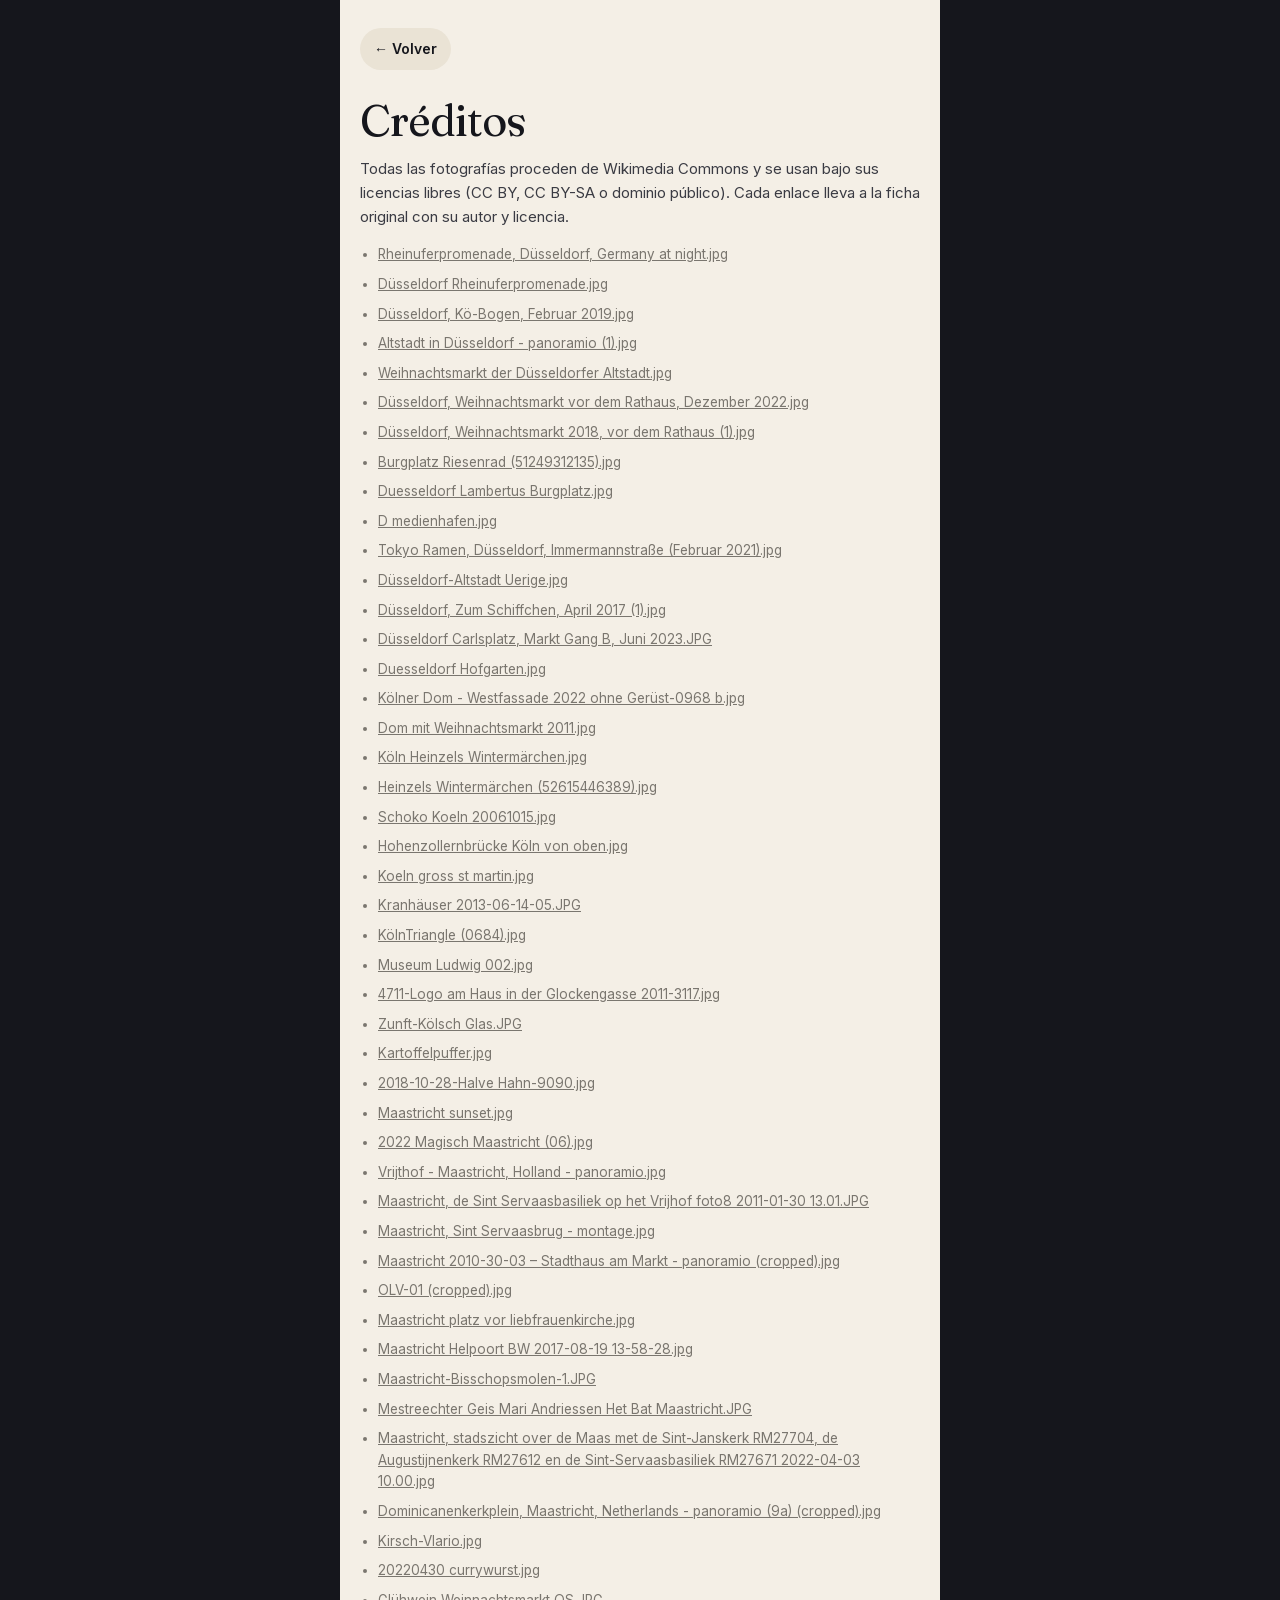
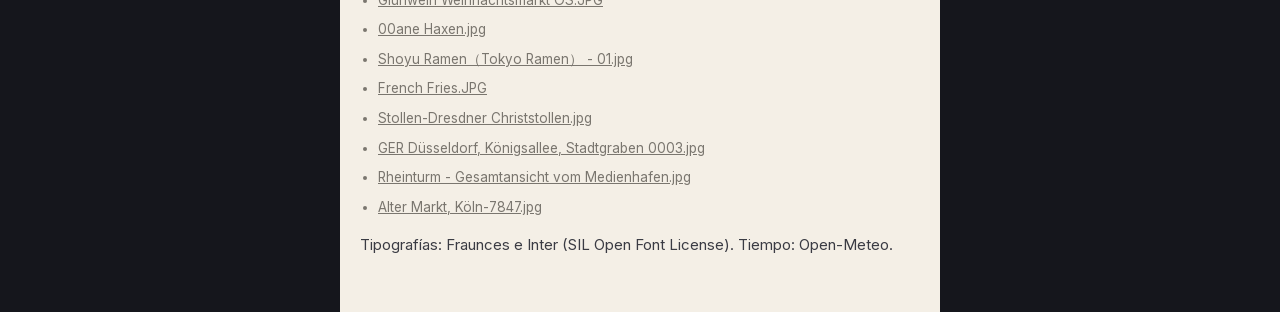
==== credits.html @ b0fc181f "Cuaderno de viaje interactivo: Düsseldorf, Köln y Maastricht (8–11 dic 2026) Web estática instalable" ====
<!doctype html>
<html lang="es"><head><meta charset="utf-8">
<meta name="viewport" content="width=device-width, initial-scale=1, maximum-scale=1, user-scalable=no, viewport-fit=cover">
<meta name="apple-mobile-web-app-capable" content="yes"><meta name="apple-mobile-web-app-status-bar-style" content="black-translucent">
<meta name="theme-color" content="#15161C">
<title>Créditos · Rin &amp; Mosa</title>
<style>
@font-face { font-family:"Fraunces"; src:url("fonts/fraunces.woff2") format("woff2"); font-weight:300 700; }
@font-face { font-family:"Inter"; src:url("fonts/inter.woff2") format("woff2"); font-weight:400 700; }
:root { --paper:#F4EFE6; --ink:#15161C; --muted:#7A766F; }
html { background:#15161C; -webkit-text-size-adjust:100%; }
body { margin:0 auto; max-width:600px; min-height:100vh; background:var(--paper); color:var(--ink); font:15px/1.6 Inter, -apple-system, sans-serif;
  padding:calc(env(safe-area-inset-top) + 28px) 20px calc(env(safe-area-inset-bottom) + 40px); box-sizing:border-box; }
a { color:inherit; }
.back { display:inline-block; font-weight:600; font-size:14px; text-decoration:none; padding:10px 14px; border-radius:99px; background:#EAE3D5; }
h1 { font:400 44px/1 Fraunces, Georgia, serif; letter-spacing:-.02em; margin:28px 0 12px; }
p { color:#3A3B43; }
ul { padding-left:18px; } li { margin:0 0 8px; word-break:break-word; font-size:13.5px; color:var(--muted); }
</style></head><body>
<a class="back" href="./">← Volver</a>
<h1>Créditos</h1>
<p>Todas las fotografías proceden de Wikimedia Commons y se usan bajo sus licencias libres (CC BY, CC BY-SA o dominio público). Cada enlace lleva a la ficha original con su autor y licencia.</p>
<ul>
<li><a href="https://commons.wikimedia.org/wiki/File:Rheinuferpromenade%2C_D%C3%BCsseldorf%2C_Germany_at_night.jpg" target="_blank" rel="noopener">Rheinuferpromenade, Düsseldorf, Germany at night.jpg</a></li>
<li><a href="https://commons.wikimedia.org/wiki/File:D%C3%BCsseldorf_Rheinuferpromenade.jpg" target="_blank" rel="noopener">Düsseldorf Rheinuferpromenade.jpg</a></li>
<li><a href="https://commons.wikimedia.org/wiki/File:D%C3%BCsseldorf%2C_K%C3%B6-Bogen%2C_Februar_2019.jpg" target="_blank" rel="noopener">Düsseldorf, Kö-Bogen, Februar 2019.jpg</a></li>
<li><a href="https://commons.wikimedia.org/wiki/File:Altstadt_in_D%C3%BCsseldorf_-_panoramio_%281%29.jpg" target="_blank" rel="noopener">Altstadt in Düsseldorf - panoramio (1).jpg</a></li>
<li><a href="https://commons.wikimedia.org/wiki/File:Weihnachtsmarkt_der_D%C3%BCsseldorfer_Altstadt.jpg" target="_blank" rel="noopener">Weihnachtsmarkt der Düsseldorfer Altstadt.jpg</a></li>
<li><a href="https://commons.wikimedia.org/wiki/File:D%C3%BCsseldorf%2C_Weihnachtsmarkt_vor_dem_Rathaus%2C_Dezember_2022.jpg" target="_blank" rel="noopener">Düsseldorf, Weihnachtsmarkt vor dem Rathaus, Dezember 2022.jpg</a></li>
<li><a href="https://commons.wikimedia.org/wiki/File:D%C3%BCsseldorf%2C_Weihnachtsmarkt_2018%2C_vor_dem_Rathaus_%281%29.jpg" target="_blank" rel="noopener">Düsseldorf, Weihnachtsmarkt 2018, vor dem Rathaus (1).jpg</a></li>
<li><a href="https://commons.wikimedia.org/wiki/File:Burgplatz_Riesenrad_%2851249312135%29.jpg" target="_blank" rel="noopener">Burgplatz Riesenrad (51249312135).jpg</a></li>
<li><a href="https://commons.wikimedia.org/wiki/File:Duesseldorf_Lambertus_Burgplatz.jpg" target="_blank" rel="noopener">Duesseldorf Lambertus Burgplatz.jpg</a></li>
<li><a href="https://commons.wikimedia.org/wiki/File:D_medienhafen.jpg" target="_blank" rel="noopener">D medienhafen.jpg</a></li>
<li><a href="https://commons.wikimedia.org/wiki/File:Tokyo_Ramen%2C_D%C3%BCsseldorf%2C_Immermannstra%C3%9Fe_%28Februar_2021%29.jpg" target="_blank" rel="noopener">Tokyo Ramen, Düsseldorf, Immermannstraße (Februar 2021).jpg</a></li>
<li><a href="https://commons.wikimedia.org/wiki/File:D%C3%BCsseldorf-Altstadt_Uerige.jpg" target="_blank" rel="noopener">Düsseldorf-Altstadt Uerige.jpg</a></li>
<li><a href="https://commons.wikimedia.org/wiki/File:D%C3%BCsseldorf%2C_Zum_Schiffchen%2C_April_2017_%281%29.jpg" target="_blank" rel="noopener">Düsseldorf, Zum Schiffchen, April 2017 (1).jpg</a></li>
<li><a href="https://commons.wikimedia.org/wiki/File:D%C3%BCsseldorf_Carlsplatz%2C_Markt_Gang_B%2C_Juni_2023.JPG" target="_blank" rel="noopener">Düsseldorf Carlsplatz, Markt Gang B, Juni 2023.JPG</a></li>
<li><a href="https://commons.wikimedia.org/wiki/File:Duesseldorf_Hofgarten.jpg" target="_blank" rel="noopener">Duesseldorf Hofgarten.jpg</a></li>
<li><a href="https://commons.wikimedia.org/wiki/File:K%C3%B6lner_Dom_-_Westfassade_2022_ohne_Ger%C3%BCst-0968_b.jpg" target="_blank" rel="noopener">Kölner Dom - Westfassade 2022 ohne Gerüst-0968 b.jpg</a></li>
<li><a href="https://commons.wikimedia.org/wiki/File:Dom_mit_Weihnachtsmarkt_2011.jpg" target="_blank" rel="noopener">Dom mit Weihnachtsmarkt 2011.jpg</a></li>
<li><a href="https://commons.wikimedia.org/wiki/File:K%C3%B6ln_Heinzels_Winterm%C3%A4rchen.jpg" target="_blank" rel="noopener">Köln Heinzels Wintermärchen.jpg</a></li>
<li><a href="https://commons.wikimedia.org/wiki/File:Heinzels_Winterm%C3%A4rchen_%2852615446389%29.jpg" target="_blank" rel="noopener">Heinzels Wintermärchen (52615446389).jpg</a></li>
<li><a href="https://commons.wikimedia.org/wiki/File:Schoko_Koeln_20061015.jpg" target="_blank" rel="noopener">Schoko Koeln 20061015.jpg</a></li>
<li><a href="https://commons.wikimedia.org/wiki/File:Hohenzollernbr%C3%BCcke_K%C3%B6ln_von_oben.jpg" target="_blank" rel="noopener">Hohenzollernbrücke Köln von oben.jpg</a></li>
<li><a href="https://commons.wikimedia.org/wiki/File:Koeln_gross_st_martin.jpg" target="_blank" rel="noopener">Koeln gross st martin.jpg</a></li>
<li><a href="https://commons.wikimedia.org/wiki/File:Kranh%C3%A4user_2013-06-14-05.JPG" target="_blank" rel="noopener">Kranhäuser 2013-06-14-05.JPG</a></li>
<li><a href="https://commons.wikimedia.org/wiki/File:K%C3%B6lnTriangle_%280684%29.jpg" target="_blank" rel="noopener">KölnTriangle (0684).jpg</a></li>
<li><a href="https://commons.wikimedia.org/wiki/File:Museum_Ludwig_002.jpg" target="_blank" rel="noopener">Museum Ludwig 002.jpg</a></li>
<li><a href="https://commons.wikimedia.org/wiki/File:4711-Logo_am_Haus_in_der_Glockengasse_2011-3117.jpg" target="_blank" rel="noopener">4711-Logo am Haus in der Glockengasse 2011-3117.jpg</a></li>
<li><a href="https://commons.wikimedia.org/wiki/File:Zunft-K%C3%B6lsch_Glas.JPG" target="_blank" rel="noopener">Zunft-Kölsch Glas.JPG</a></li>
<li><a href="https://commons.wikimedia.org/wiki/File:Kartoffelpuffer.jpg" target="_blank" rel="noopener">Kartoffelpuffer.jpg</a></li>
<li><a href="https://commons.wikimedia.org/wiki/File:2018-10-28-Halve_Hahn-9090.jpg" target="_blank" rel="noopener">2018-10-28-Halve Hahn-9090.jpg</a></li>
<li><a href="https://commons.wikimedia.org/wiki/File:Maastricht_sunset.jpg" target="_blank" rel="noopener">Maastricht sunset.jpg</a></li>
<li><a href="https://commons.wikimedia.org/wiki/File:2022_Magisch_Maastricht_%2806%29.jpg" target="_blank" rel="noopener">2022 Magisch Maastricht (06).jpg</a></li>
<li><a href="https://commons.wikimedia.org/wiki/File:Vrijthof_-_Maastricht%2C_Holland_-_panoramio.jpg" target="_blank" rel="noopener">Vrijthof - Maastricht, Holland - panoramio.jpg</a></li>
<li><a href="https://commons.wikimedia.org/wiki/File:Maastricht%2C_de_Sint_Servaasbasiliek_op_het_Vrijhof_foto8_2011-01-30_13.01.JPG" target="_blank" rel="noopener">Maastricht, de Sint Servaasbasiliek op het Vrijhof foto8 2011-01-30 13.01.JPG</a></li>
<li><a href="https://commons.wikimedia.org/wiki/File:Maastricht%2C_Sint_Servaasbrug_-_montage.jpg" target="_blank" rel="noopener">Maastricht, Sint Servaasbrug - montage.jpg</a></li>
<li><a href="https://commons.wikimedia.org/wiki/File:Maastricht_2010-30-03_%E2%80%93_Stadthaus_am_Markt_-_panoramio_%28cropped%29.jpg" target="_blank" rel="noopener">Maastricht 2010-30-03 – Stadthaus am Markt - panoramio (cropped).jpg</a></li>
<li><a href="https://commons.wikimedia.org/wiki/File:OLV-01_%28cropped%29.jpg" target="_blank" rel="noopener">OLV-01 (cropped).jpg</a></li>
<li><a href="https://commons.wikimedia.org/wiki/File:Maastricht_platz_vor_liebfrauenkirche.jpg" target="_blank" rel="noopener">Maastricht platz vor liebfrauenkirche.jpg</a></li>
<li><a href="https://commons.wikimedia.org/wiki/File:Maastricht_Helpoort_BW_2017-08-19_13-58-28.jpg" target="_blank" rel="noopener">Maastricht Helpoort BW 2017-08-19 13-58-28.jpg</a></li>
<li><a href="https://commons.wikimedia.org/wiki/File:Maastricht-Bisschopsmolen-1.JPG" target="_blank" rel="noopener">Maastricht-Bisschopsmolen-1.JPG</a></li>
<li><a href="https://commons.wikimedia.org/wiki/File:Mestreechter_Geis_Mari_Andriessen_Het_Bat_Maastricht.JPG" target="_blank" rel="noopener">Mestreechter Geis Mari Andriessen Het Bat Maastricht.JPG</a></li>
<li><a href="https://commons.wikimedia.org/wiki/File:Maastricht%2C_stadszicht_over_de_Maas_met_de_Sint-Janskerk_RM27704%2C_de_Augustijnenkerk_RM27612_en_de_Sint-Servaasbasiliek_RM27671_2022-04-03_10.00.jpg" target="_blank" rel="noopener">Maastricht, stadszicht over de Maas met de Sint-Janskerk RM27704, de Augustijnenkerk RM27612 en de Sint-Servaasbasiliek RM27671 2022-04-03 10.00.jpg</a></li>
<li><a href="https://commons.wikimedia.org/wiki/File:Dominicanenkerkplein%2C_Maastricht%2C_Netherlands_-_panoramio_%289a%29_%28cropped%29.jpg" target="_blank" rel="noopener">Dominicanenkerkplein, Maastricht, Netherlands - panoramio (9a) (cropped).jpg</a></li>
<li><a href="https://commons.wikimedia.org/wiki/File:Kirsch-Vlario.jpg" target="_blank" rel="noopener">Kirsch-Vlario.jpg</a></li>
<li><a href="https://commons.wikimedia.org/wiki/File:20220430_currywurst.jpg" target="_blank" rel="noopener">20220430 currywurst.jpg</a></li>
<li><a href="https://commons.wikimedia.org/wiki/File:Gl%C3%BChwein_Weinnachtsmarkt_OS.JPG" target="_blank" rel="noopener">Glühwein Weinnachtsmarkt OS.JPG</a></li>
<li><a href="https://commons.wikimedia.org/wiki/File:00ane_Haxen.jpg" target="_blank" rel="noopener">00ane Haxen.jpg</a></li>
<li><a href="https://commons.wikimedia.org/wiki/File:Shoyu_Ramen%EF%BC%88Tokyo_Ramen%EF%BC%89_-_01.jpg" target="_blank" rel="noopener">Shoyu Ramen（Tokyo Ramen） - 01.jpg</a></li>
<li><a href="https://commons.wikimedia.org/wiki/File:French_Fries.JPG" target="_blank" rel="noopener">French Fries.JPG</a></li>
<li><a href="https://commons.wikimedia.org/wiki/File:Stollen-Dresdner_Christstollen.jpg" target="_blank" rel="noopener">Stollen-Dresdner Christstollen.jpg</a></li>
<li><a href="https://commons.wikimedia.org/wiki/File:GER_D%C3%BCsseldorf%2C_K%C3%B6nigsallee%2C_Stadtgraben_0003.jpg" target="_blank" rel="noopener">GER Düsseldorf, Königsallee, Stadtgraben 0003.jpg</a></li>
<li><a href="https://commons.wikimedia.org/wiki/File:Rheinturm_-_Gesamtansicht_vom_Medienhafen.jpg" target="_blank" rel="noopener">Rheinturm - Gesamtansicht vom Medienhafen.jpg</a></li>
<li><a href="https://commons.wikimedia.org/wiki/File:Alter_Markt%2C_K%C3%B6ln-7847.jpg" target="_blank" rel="noopener">Alter Markt, Köln-7847.jpg</a></li>
</ul>
<p>Tipografías: Fraunces e Inter (SIL Open Font License). Tiempo: Open-Meteo.</p>
</body></html>
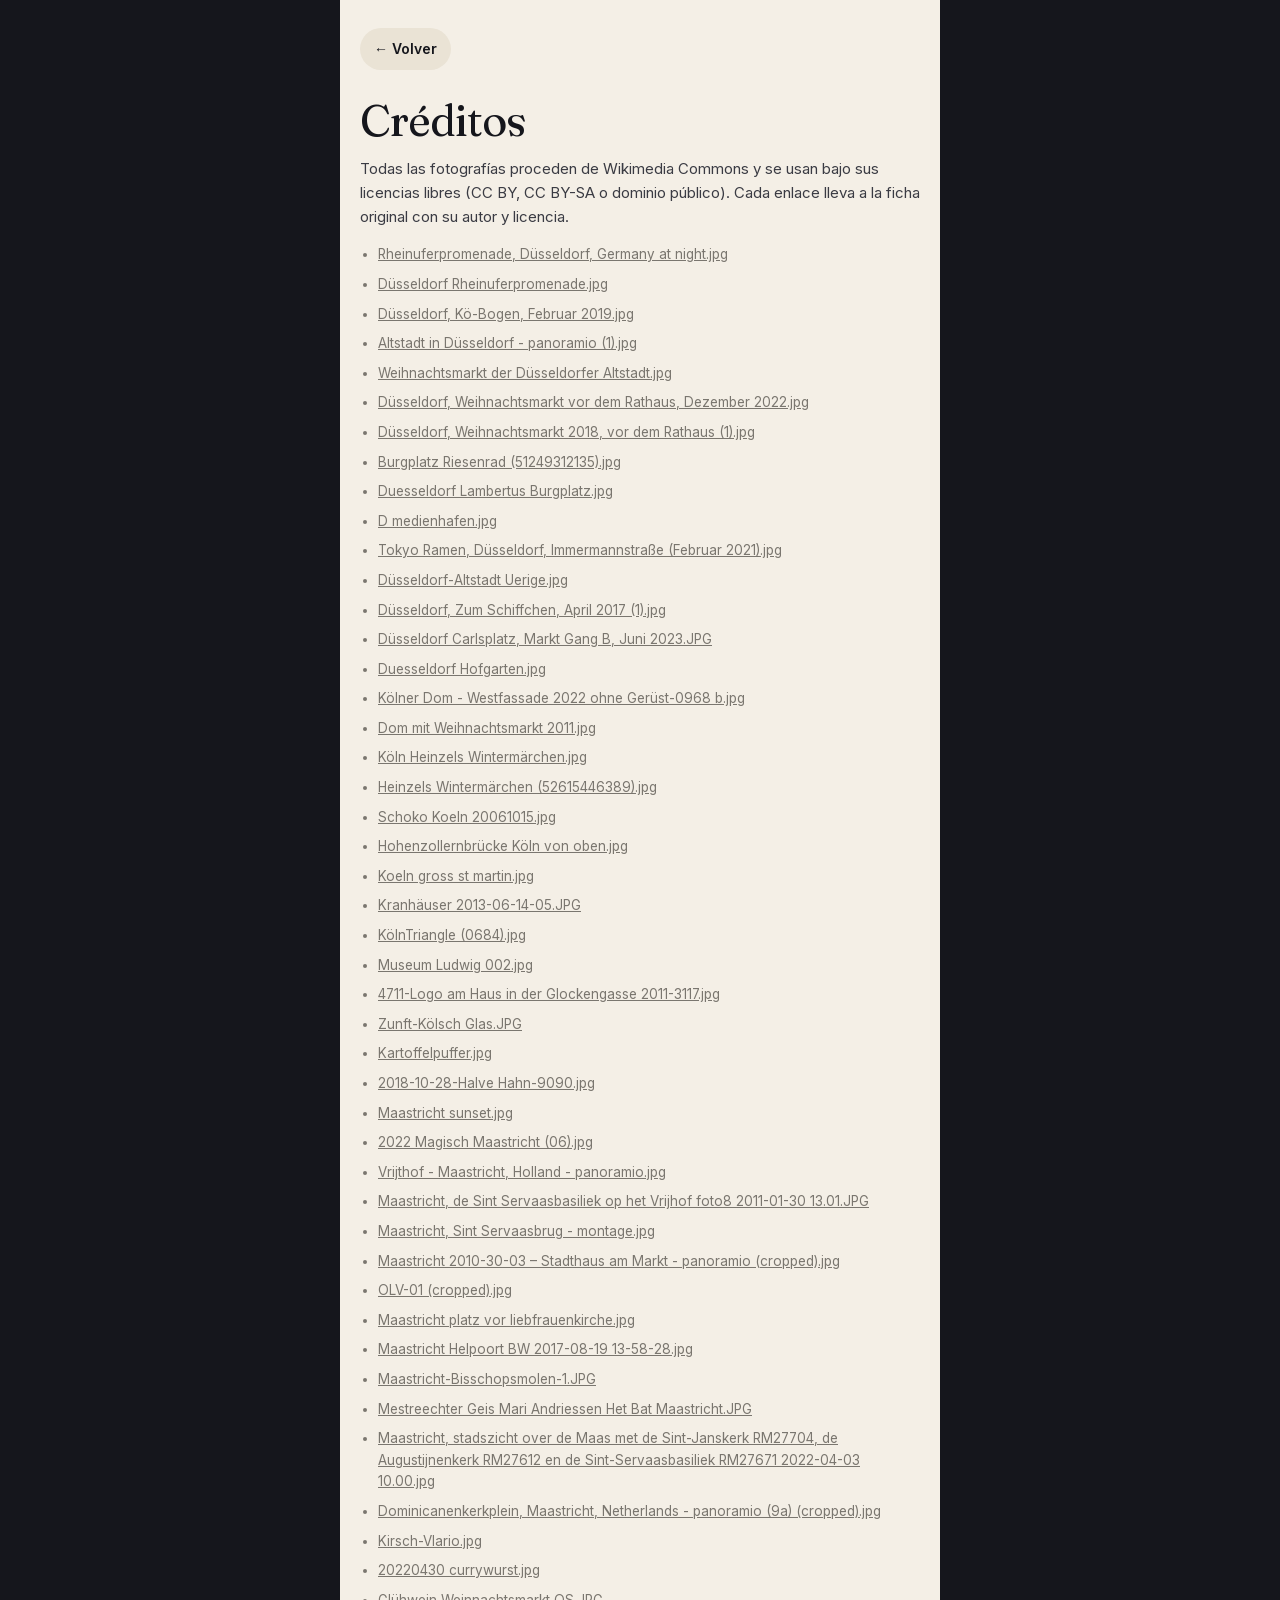
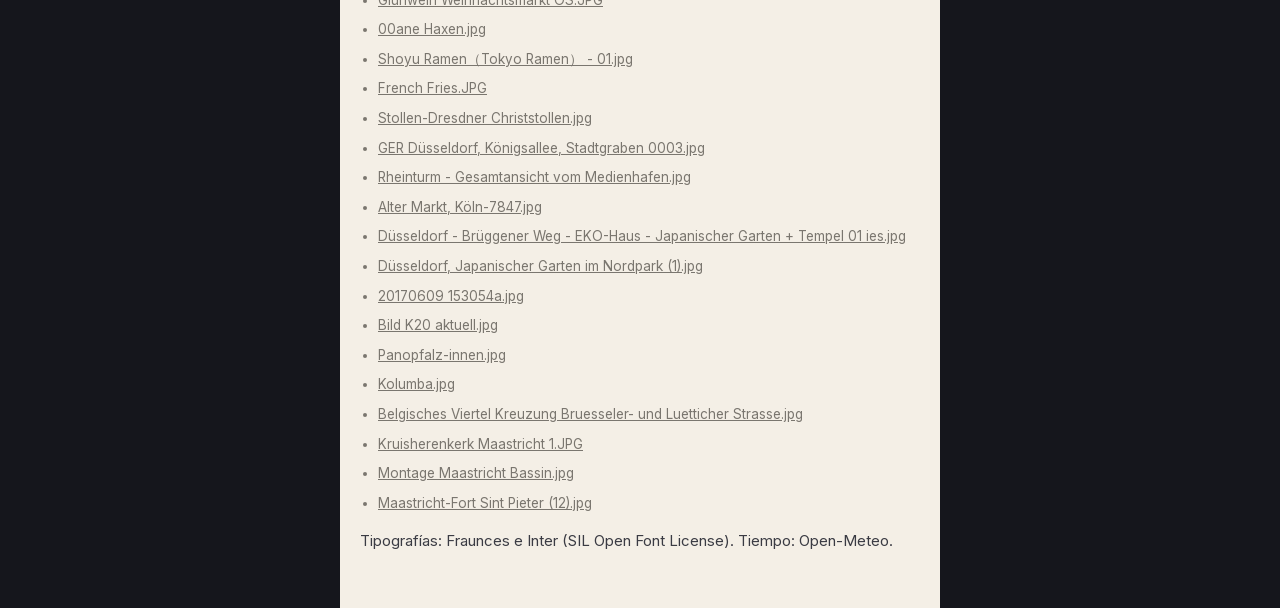
==== commit 7293f62a: "Distancias a pie, horarios de mercados navideños y joyas escondidas - Coordenadas reales (OpenStreet" ====
--- a/credits.html
+++ b/credits.html
@@ -73,6 +73,16 @@
 <li><a href="https://commons.wikimedia.org/wiki/File:GER_D%C3%BCsseldorf%2C_K%C3%B6nigsallee%2C_Stadtgraben_0003.jpg" target="_blank" rel="noopener">GER Düsseldorf, Königsallee, Stadtgraben 0003.jpg</a></li>
 <li><a href="https://commons.wikimedia.org/wiki/File:Rheinturm_-_Gesamtansicht_vom_Medienhafen.jpg" target="_blank" rel="noopener">Rheinturm - Gesamtansicht vom Medienhafen.jpg</a></li>
 <li><a href="https://commons.wikimedia.org/wiki/File:Alter_Markt%2C_K%C3%B6ln-7847.jpg" target="_blank" rel="noopener">Alter Markt, Köln-7847.jpg</a></li>
+<li><a href="https://commons.wikimedia.org/wiki/File:D%C3%BCsseldorf_-_Br%C3%BCggener_Weg_-_EKO-Haus_-_Japanischer_Garten_%2B_Tempel_01_ies.jpg" target="_blank" rel="noopener">Düsseldorf - Brüggener Weg - EKO-Haus - Japanischer Garten + Tempel 01 ies.jpg</a></li>
+<li><a href="https://commons.wikimedia.org/wiki/File:D%C3%BCsseldorf%2C_Japanischer_Garten_im_Nordpark_%281%29.jpg" target="_blank" rel="noopener">Düsseldorf, Japanischer Garten im Nordpark (1).jpg</a></li>
+<li><a href="https://commons.wikimedia.org/wiki/File:20170609_153054a.jpg" target="_blank" rel="noopener">20170609 153054a.jpg</a></li>
+<li><a href="https://commons.wikimedia.org/wiki/File:Bild_K20_aktuell.jpg" target="_blank" rel="noopener">Bild K20 aktuell.jpg</a></li>
+<li><a href="https://commons.wikimedia.org/wiki/File:Panopfalz-innen.jpg" target="_blank" rel="noopener">Panopfalz-innen.jpg</a></li>
+<li><a href="https://commons.wikimedia.org/wiki/File:Kolumba.jpg" target="_blank" rel="noopener">Kolumba.jpg</a></li>
+<li><a href="https://commons.wikimedia.org/wiki/File:Belgisches_Viertel_Kreuzung_Bruesseler-_und_Luetticher_Strasse.jpg" target="_blank" rel="noopener">Belgisches Viertel Kreuzung Bruesseler- und Luetticher Strasse.jpg</a></li>
+<li><a href="https://commons.wikimedia.org/wiki/File:Kruisherenkerk_Maastricht_1.JPG" target="_blank" rel="noopener">Kruisherenkerk Maastricht 1.JPG</a></li>
+<li><a href="https://commons.wikimedia.org/wiki/File:Montage_Maastricht_Bassin.jpg" target="_blank" rel="noopener">Montage Maastricht Bassin.jpg</a></li>
+<li><a href="https://commons.wikimedia.org/wiki/File:Maastricht-Fort_Sint_Pieter_%2812%29.jpg" target="_blank" rel="noopener">Maastricht-Fort Sint Pieter (12).jpg</a></li>
 </ul>
 <p>Tipografías: Fraunces e Inter (SIL Open Font License). Tiempo: Open-Meteo.</p>
 </body></html>
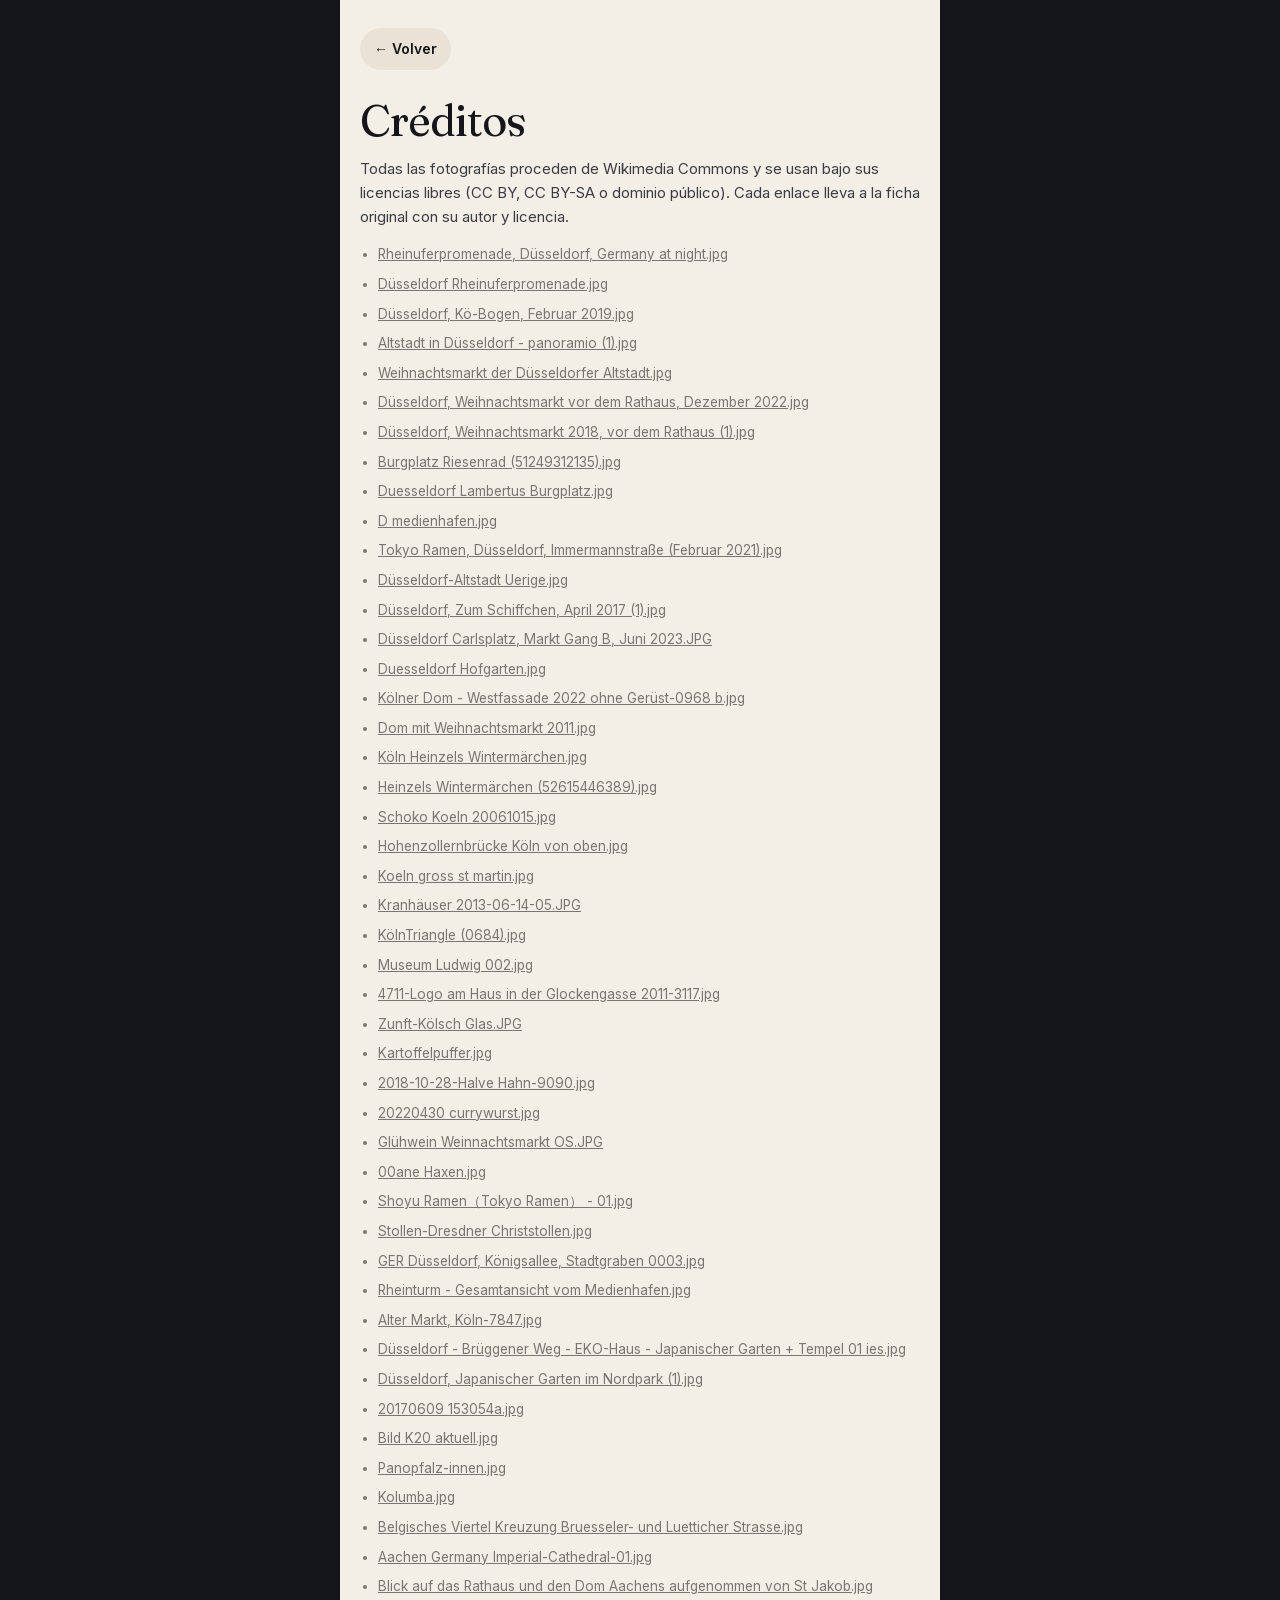
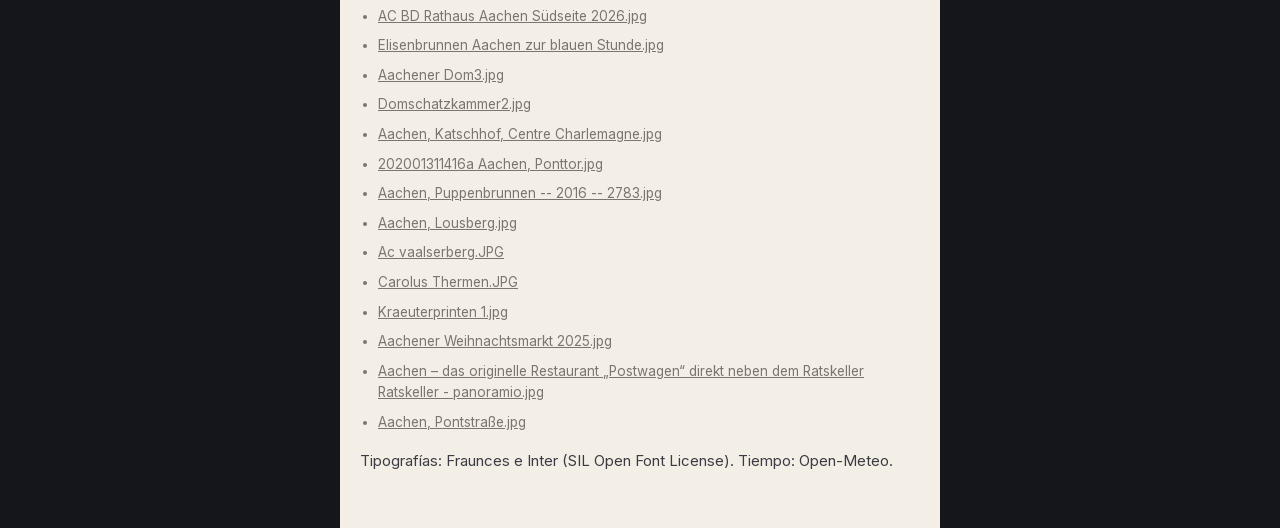
==== commit 7649d501: "Cambia el día 10: Aquisgrán en lugar de Maastricht Nuevo capítulo de Aachen (catedral de Carlomagno," ====
--- a/credits.html
+++ b/credits.html
@@ -3,7 +3,7 @@
 <meta name="viewport" content="width=device-width, initial-scale=1, maximum-scale=1, user-scalable=no, viewport-fit=cover">
 <meta name="apple-mobile-web-app-capable" content="yes"><meta name="apple-mobile-web-app-status-bar-style" content="black-translucent">
 <meta name="theme-color" content="#15161C">
-<title>Créditos · Rin &amp; Mosa</title>
+<title>Créditos · Invierno en el Rin</title>
 <style>
 @font-face { font-family:"Fraunces"; src:url("fonts/fraunces.woff2") format("woff2"); font-weight:300 700; }
 @font-face { font-family:"Inter"; src:url("fonts/inter.woff2") format("woff2"); font-weight:400 700; }
@@ -50,25 +50,10 @@
 <li><a href="https://commons.wikimedia.org/wiki/File:Zunft-K%C3%B6lsch_Glas.JPG" target="_blank" rel="noopener">Zunft-Kölsch Glas.JPG</a></li>
 <li><a href="https://commons.wikimedia.org/wiki/File:Kartoffelpuffer.jpg" target="_blank" rel="noopener">Kartoffelpuffer.jpg</a></li>
 <li><a href="https://commons.wikimedia.org/wiki/File:2018-10-28-Halve_Hahn-9090.jpg" target="_blank" rel="noopener">2018-10-28-Halve Hahn-9090.jpg</a></li>
-<li><a href="https://commons.wikimedia.org/wiki/File:Maastricht_sunset.jpg" target="_blank" rel="noopener">Maastricht sunset.jpg</a></li>
-<li><a href="https://commons.wikimedia.org/wiki/File:2022_Magisch_Maastricht_%2806%29.jpg" target="_blank" rel="noopener">2022 Magisch Maastricht (06).jpg</a></li>
-<li><a href="https://commons.wikimedia.org/wiki/File:Vrijthof_-_Maastricht%2C_Holland_-_panoramio.jpg" target="_blank" rel="noopener">Vrijthof - Maastricht, Holland - panoramio.jpg</a></li>
-<li><a href="https://commons.wikimedia.org/wiki/File:Maastricht%2C_de_Sint_Servaasbasiliek_op_het_Vrijhof_foto8_2011-01-30_13.01.JPG" target="_blank" rel="noopener">Maastricht, de Sint Servaasbasiliek op het Vrijhof foto8 2011-01-30 13.01.JPG</a></li>
-<li><a href="https://commons.wikimedia.org/wiki/File:Maastricht%2C_Sint_Servaasbrug_-_montage.jpg" target="_blank" rel="noopener">Maastricht, Sint Servaasbrug - montage.jpg</a></li>
-<li><a href="https://commons.wikimedia.org/wiki/File:Maastricht_2010-30-03_%E2%80%93_Stadthaus_am_Markt_-_panoramio_%28cropped%29.jpg" target="_blank" rel="noopener">Maastricht 2010-30-03 – Stadthaus am Markt - panoramio (cropped).jpg</a></li>
-<li><a href="https://commons.wikimedia.org/wiki/File:OLV-01_%28cropped%29.jpg" target="_blank" rel="noopener">OLV-01 (cropped).jpg</a></li>
-<li><a href="https://commons.wikimedia.org/wiki/File:Maastricht_platz_vor_liebfrauenkirche.jpg" target="_blank" rel="noopener">Maastricht platz vor liebfrauenkirche.jpg</a></li>
-<li><a href="https://commons.wikimedia.org/wiki/File:Maastricht_Helpoort_BW_2017-08-19_13-58-28.jpg" target="_blank" rel="noopener">Maastricht Helpoort BW 2017-08-19 13-58-28.jpg</a></li>
-<li><a href="https://commons.wikimedia.org/wiki/File:Maastricht-Bisschopsmolen-1.JPG" target="_blank" rel="noopener">Maastricht-Bisschopsmolen-1.JPG</a></li>
-<li><a href="https://commons.wikimedia.org/wiki/File:Mestreechter_Geis_Mari_Andriessen_Het_Bat_Maastricht.JPG" target="_blank" rel="noopener">Mestreechter Geis Mari Andriessen Het Bat Maastricht.JPG</a></li>
-<li><a href="https://commons.wikimedia.org/wiki/File:Maastricht%2C_stadszicht_over_de_Maas_met_de_Sint-Janskerk_RM27704%2C_de_Augustijnenkerk_RM27612_en_de_Sint-Servaasbasiliek_RM27671_2022-04-03_10.00.jpg" target="_blank" rel="noopener">Maastricht, stadszicht over de Maas met de Sint-Janskerk RM27704, de Augustijnenkerk RM27612 en de Sint-Servaasbasiliek RM27671 2022-04-03 10.00.jpg</a></li>
-<li><a href="https://commons.wikimedia.org/wiki/File:Dominicanenkerkplein%2C_Maastricht%2C_Netherlands_-_panoramio_%289a%29_%28cropped%29.jpg" target="_blank" rel="noopener">Dominicanenkerkplein, Maastricht, Netherlands - panoramio (9a) (cropped).jpg</a></li>
-<li><a href="https://commons.wikimedia.org/wiki/File:Kirsch-Vlario.jpg" target="_blank" rel="noopener">Kirsch-Vlario.jpg</a></li>
 <li><a href="https://commons.wikimedia.org/wiki/File:20220430_currywurst.jpg" target="_blank" rel="noopener">20220430 currywurst.jpg</a></li>
 <li><a href="https://commons.wikimedia.org/wiki/File:Gl%C3%BChwein_Weinnachtsmarkt_OS.JPG" target="_blank" rel="noopener">Glühwein Weinnachtsmarkt OS.JPG</a></li>
 <li><a href="https://commons.wikimedia.org/wiki/File:00ane_Haxen.jpg" target="_blank" rel="noopener">00ane Haxen.jpg</a></li>
 <li><a href="https://commons.wikimedia.org/wiki/File:Shoyu_Ramen%EF%BC%88Tokyo_Ramen%EF%BC%89_-_01.jpg" target="_blank" rel="noopener">Shoyu Ramen（Tokyo Ramen） - 01.jpg</a></li>
-<li><a href="https://commons.wikimedia.org/wiki/File:French_Fries.JPG" target="_blank" rel="noopener">French Fries.JPG</a></li>
 <li><a href="https://commons.wikimedia.org/wiki/File:Stollen-Dresdner_Christstollen.jpg" target="_blank" rel="noopener">Stollen-Dresdner Christstollen.jpg</a></li>
 <li><a href="https://commons.wikimedia.org/wiki/File:GER_D%C3%BCsseldorf%2C_K%C3%B6nigsallee%2C_Stadtgraben_0003.jpg" target="_blank" rel="noopener">GER Düsseldorf, Königsallee, Stadtgraben 0003.jpg</a></li>
 <li><a href="https://commons.wikimedia.org/wiki/File:Rheinturm_-_Gesamtansicht_vom_Medienhafen.jpg" target="_blank" rel="noopener">Rheinturm - Gesamtansicht vom Medienhafen.jpg</a></li>
@@ -80,9 +65,22 @@
 <li><a href="https://commons.wikimedia.org/wiki/File:Panopfalz-innen.jpg" target="_blank" rel="noopener">Panopfalz-innen.jpg</a></li>
 <li><a href="https://commons.wikimedia.org/wiki/File:Kolumba.jpg" target="_blank" rel="noopener">Kolumba.jpg</a></li>
 <li><a href="https://commons.wikimedia.org/wiki/File:Belgisches_Viertel_Kreuzung_Bruesseler-_und_Luetticher_Strasse.jpg" target="_blank" rel="noopener">Belgisches Viertel Kreuzung Bruesseler- und Luetticher Strasse.jpg</a></li>
-<li><a href="https://commons.wikimedia.org/wiki/File:Kruisherenkerk_Maastricht_1.JPG" target="_blank" rel="noopener">Kruisherenkerk Maastricht 1.JPG</a></li>
-<li><a href="https://commons.wikimedia.org/wiki/File:Montage_Maastricht_Bassin.jpg" target="_blank" rel="noopener">Montage Maastricht Bassin.jpg</a></li>
-<li><a href="https://commons.wikimedia.org/wiki/File:Maastricht-Fort_Sint_Pieter_%2812%29.jpg" target="_blank" rel="noopener">Maastricht-Fort Sint Pieter (12).jpg</a></li>
+<li><a href="https://commons.wikimedia.org/wiki/File:Aachen_Germany_Imperial-Cathedral-01.jpg" target="_blank" rel="noopener">Aachen Germany Imperial-Cathedral-01.jpg</a></li>
+<li><a href="https://commons.wikimedia.org/wiki/File:Blick_auf_das_Rathaus_und_den_Dom_Aachens_aufgenommen_von_St_Jakob.jpg" target="_blank" rel="noopener">Blick auf das Rathaus und den Dom Aachens aufgenommen von St Jakob.jpg</a></li>
+<li><a href="https://commons.wikimedia.org/wiki/File:AC_BD_Rathaus_Aachen_S%C3%BCdseite_2026.jpg" target="_blank" rel="noopener">AC BD Rathaus Aachen Südseite 2026.jpg</a></li>
+<li><a href="https://commons.wikimedia.org/wiki/File:Elisenbrunnen_Aachen_zur_blauen_Stunde.jpg" target="_blank" rel="noopener">Elisenbrunnen Aachen zur blauen Stunde.jpg</a></li>
+<li><a href="https://commons.wikimedia.org/wiki/File:Aachener_Dom3.jpg" target="_blank" rel="noopener">Aachener Dom3.jpg</a></li>
+<li><a href="https://commons.wikimedia.org/wiki/File:Domschatzkammer2.jpg" target="_blank" rel="noopener">Domschatzkammer2.jpg</a></li>
+<li><a href="https://commons.wikimedia.org/wiki/File:Aachen%2C_Katschhof%2C_Centre_Charlemagne.jpg" target="_blank" rel="noopener">Aachen, Katschhof, Centre Charlemagne.jpg</a></li>
+<li><a href="https://commons.wikimedia.org/wiki/File:202001311416a_Aachen%2C_Ponttor.jpg" target="_blank" rel="noopener">202001311416a Aachen, Ponttor.jpg</a></li>
+<li><a href="https://commons.wikimedia.org/wiki/File:Aachen%2C_Puppenbrunnen_--_2016_--_2783.jpg" target="_blank" rel="noopener">Aachen, Puppenbrunnen -- 2016 -- 2783.jpg</a></li>
+<li><a href="https://commons.wikimedia.org/wiki/File:Aachen%2C_Lousberg.jpg" target="_blank" rel="noopener">Aachen, Lousberg.jpg</a></li>
+<li><a href="https://commons.wikimedia.org/wiki/File:Ac_vaalserberg.JPG" target="_blank" rel="noopener">Ac vaalserberg.JPG</a></li>
+<li><a href="https://commons.wikimedia.org/wiki/File:Carolus_Thermen.JPG" target="_blank" rel="noopener">Carolus Thermen.JPG</a></li>
+<li><a href="https://commons.wikimedia.org/wiki/File:Kraeuterprinten_1.jpg" target="_blank" rel="noopener">Kraeuterprinten 1.jpg</a></li>
+<li><a href="https://commons.wikimedia.org/wiki/File:Aachener_Weihnachtsmarkt_2025.jpg" target="_blank" rel="noopener">Aachener Weihnachtsmarkt 2025.jpg</a></li>
+<li><a href="https://commons.wikimedia.org/wiki/File:Aachen_%E2%80%93_das_originelle_Restaurant_%E2%80%9EPostwagen%E2%80%9C_direkt_neben_dem_Ratskeller_Ratskeller_-_panoramio.jpg" target="_blank" rel="noopener">Aachen – das originelle Restaurant „Postwagen“ direkt neben dem Ratskeller Ratskeller - panoramio.jpg</a></li>
+<li><a href="https://commons.wikimedia.org/wiki/File:Aachen%2C_Pontstra%C3%9Fe.jpg" target="_blank" rel="noopener">Aachen, Pontstraße.jpg</a></li>
 </ul>
 <p>Tipografías: Fraunces e Inter (SIL Open Font License). Tiempo: Open-Meteo.</p>
 </body></html>
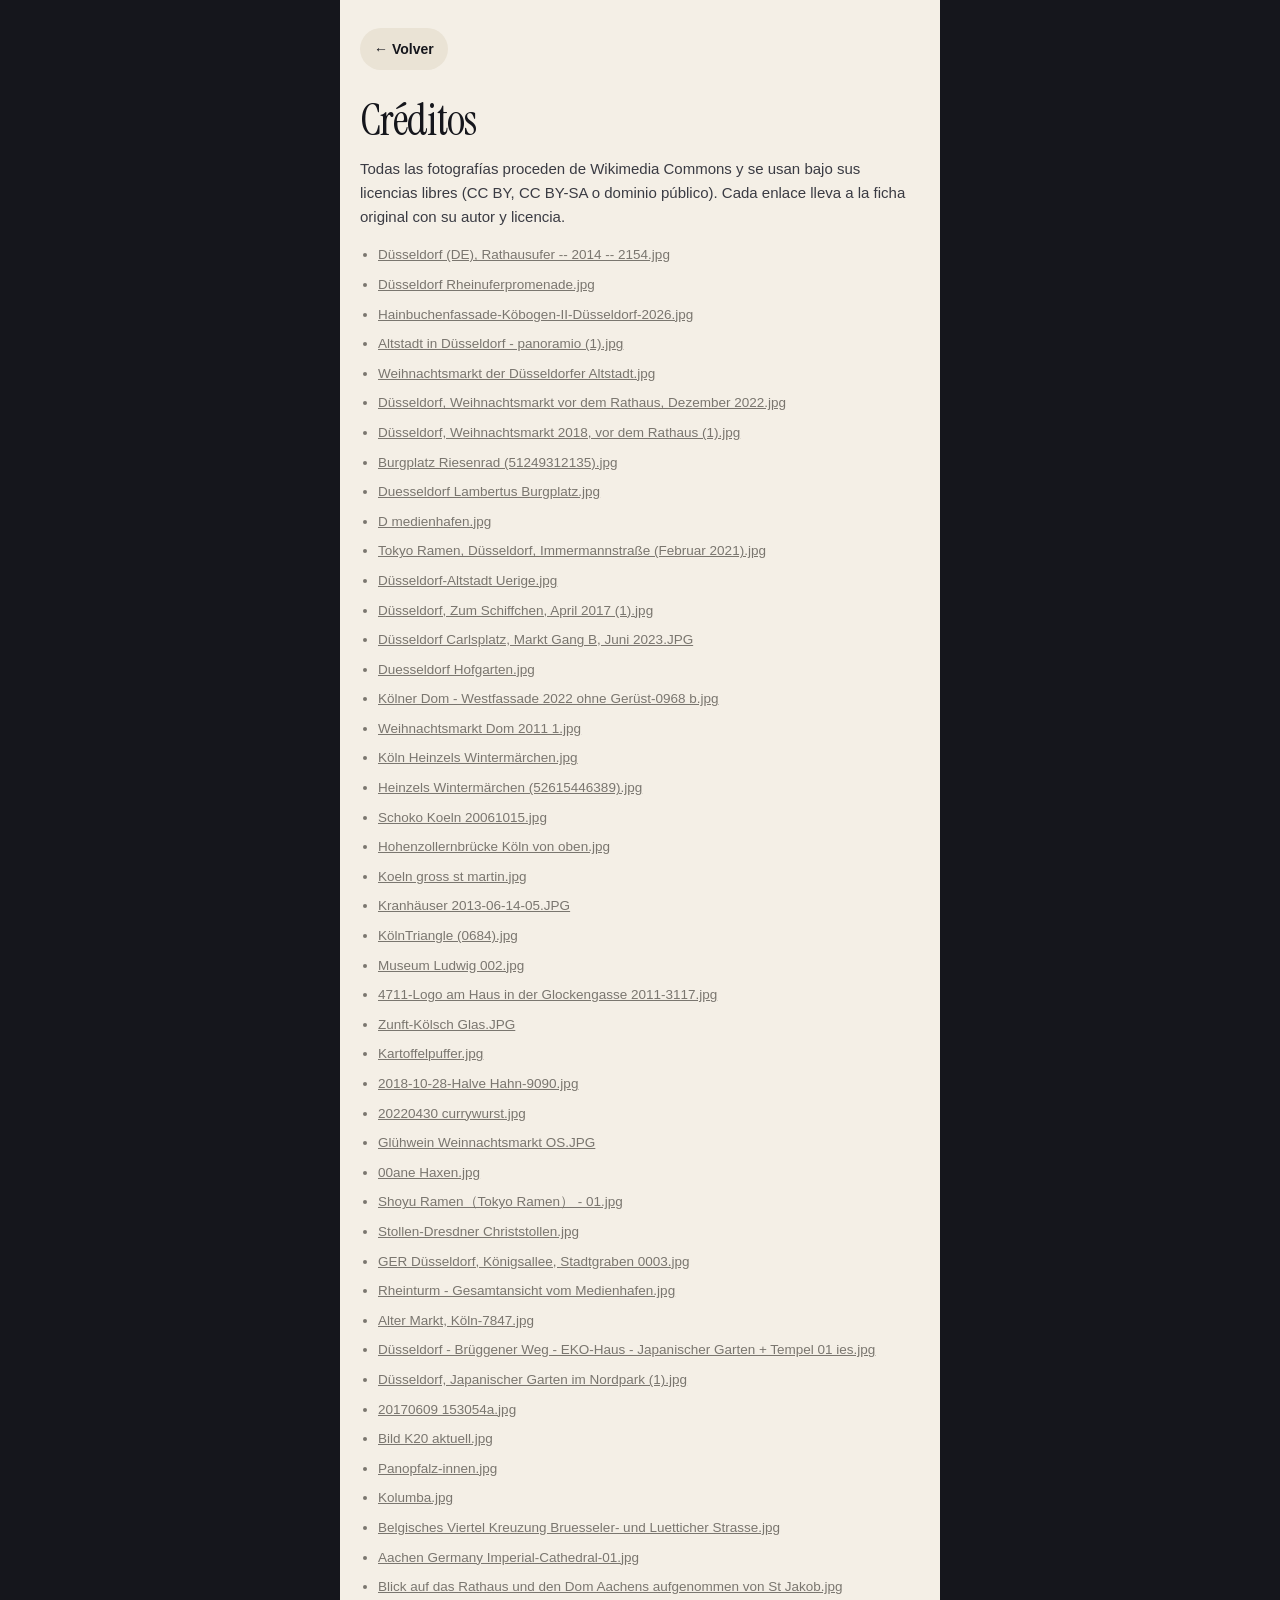
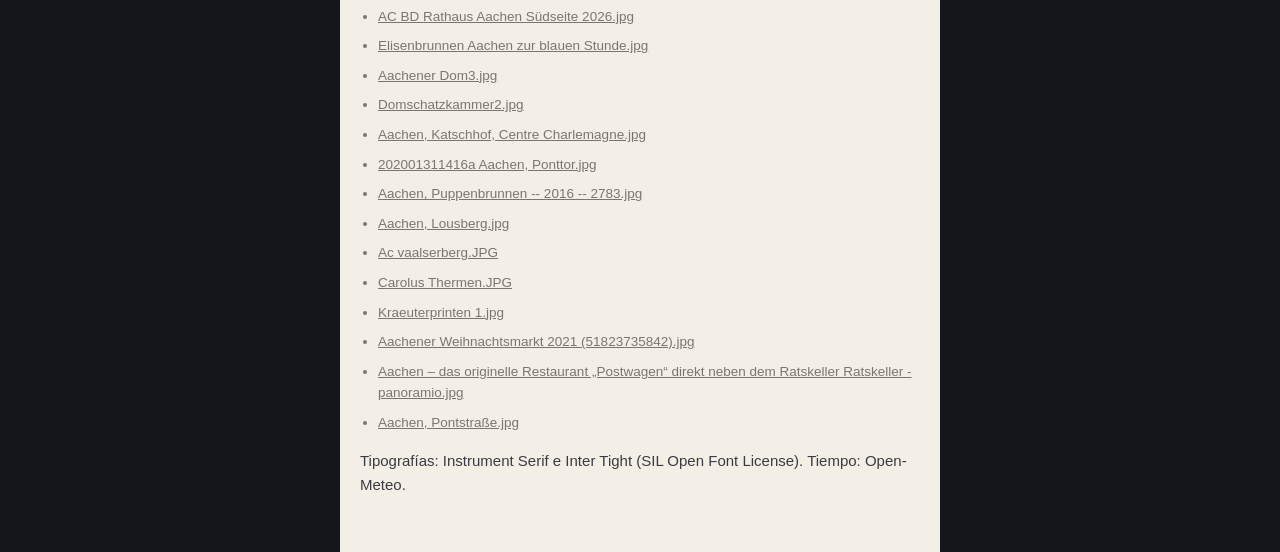
==== commit e16cb0e9: "Diseño premium y guía más directa - Fuera «Qué ver», «Dónde comer», el explorador de distancias y el" ====
--- a/credits.html
+++ b/credits.html
@@ -5,15 +5,15 @@
 <meta name="theme-color" content="#15161C">
 <title>Créditos · Invierno en el Rin</title>
 <style>
-@font-face { font-family:"Fraunces"; src:url("fonts/fraunces.woff2") format("woff2"); font-weight:300 700; }
-@font-face { font-family:"Inter"; src:url("fonts/inter.woff2") format("woff2"); font-weight:400 700; }
+@font-face { font-family:"Instrument Serif"; src:url("fonts/instrument-serif.woff2") format("woff2"); }
+@font-face { font-family:"Inter"; src:url("fonts/inter-tight.woff2") format("woff2"); font-weight:400 700; }
 :root { --paper:#F4EFE6; --ink:#15161C; --muted:#7A766F; }
 html { background:#15161C; -webkit-text-size-adjust:100%; }
-body { margin:0 auto; max-width:600px; min-height:100vh; background:var(--paper); color:var(--ink); font:15px/1.6 Inter, -apple-system, sans-serif;
+body { margin:0 auto; max-width:600px; min-height:100vh; background:var(--paper); color:var(--ink); font:15px/1.6 "Inter Tight", -apple-system, sans-serif;
   padding:calc(env(safe-area-inset-top) + 28px) 20px calc(env(safe-area-inset-bottom) + 40px); box-sizing:border-box; }
 a { color:inherit; }
 .back { display:inline-block; font-weight:600; font-size:14px; text-decoration:none; padding:10px 14px; border-radius:99px; background:#EAE3D5; }
-h1 { font:400 44px/1 Fraunces, Georgia, serif; letter-spacing:-.02em; margin:28px 0 12px; }
+h1 { font:400 44px/1 "Instrument Serif", Georgia, serif; letter-spacing:-.02em; margin:28px 0 12px; }
 p { color:#3A3B43; }
 ul { padding-left:18px; } li { margin:0 0 8px; word-break:break-word; font-size:13.5px; color:var(--muted); }
 </style></head><body>
@@ -21,9 +21,9 @@
 <h1>Créditos</h1>
 <p>Todas las fotografías proceden de Wikimedia Commons y se usan bajo sus licencias libres (CC BY, CC BY-SA o dominio público). Cada enlace lleva a la ficha original con su autor y licencia.</p>
 <ul>
-<li><a href="https://commons.wikimedia.org/wiki/File:Rheinuferpromenade%2C_D%C3%BCsseldorf%2C_Germany_at_night.jpg" target="_blank" rel="noopener">Rheinuferpromenade, Düsseldorf, Germany at night.jpg</a></li>
+<li><a href="https://commons.wikimedia.org/wiki/File:D%C3%BCsseldorf_%28DE%29%2C_Rathausufer_--_2014_--_2154.jpg" target="_blank" rel="noopener">Düsseldorf (DE), Rathausufer -- 2014 -- 2154.jpg</a></li>
 <li><a href="https://commons.wikimedia.org/wiki/File:D%C3%BCsseldorf_Rheinuferpromenade.jpg" target="_blank" rel="noopener">Düsseldorf Rheinuferpromenade.jpg</a></li>
-<li><a href="https://commons.wikimedia.org/wiki/File:D%C3%BCsseldorf%2C_K%C3%B6-Bogen%2C_Februar_2019.jpg" target="_blank" rel="noopener">Düsseldorf, Kö-Bogen, Februar 2019.jpg</a></li>
+<li><a href="https://commons.wikimedia.org/wiki/File:Hainbuchenfassade-K%C3%B6bogen-II-D%C3%BCsseldorf-2026.jpg" target="_blank" rel="noopener">Hainbuchenfassade-Köbogen-II-Düsseldorf-2026.jpg</a></li>
 <li><a href="https://commons.wikimedia.org/wiki/File:Altstadt_in_D%C3%BCsseldorf_-_panoramio_%281%29.jpg" target="_blank" rel="noopener">Altstadt in Düsseldorf - panoramio (1).jpg</a></li>
 <li><a href="https://commons.wikimedia.org/wiki/File:Weihnachtsmarkt_der_D%C3%BCsseldorfer_Altstadt.jpg" target="_blank" rel="noopener">Weihnachtsmarkt der Düsseldorfer Altstadt.jpg</a></li>
 <li><a href="https://commons.wikimedia.org/wiki/File:D%C3%BCsseldorf%2C_Weihnachtsmarkt_vor_dem_Rathaus%2C_Dezember_2022.jpg" target="_blank" rel="noopener">Düsseldorf, Weihnachtsmarkt vor dem Rathaus, Dezember 2022.jpg</a></li>
@@ -37,7 +37,7 @@
 <li><a href="https://commons.wikimedia.org/wiki/File:D%C3%BCsseldorf_Carlsplatz%2C_Markt_Gang_B%2C_Juni_2023.JPG" target="_blank" rel="noopener">Düsseldorf Carlsplatz, Markt Gang B, Juni 2023.JPG</a></li>
 <li><a href="https://commons.wikimedia.org/wiki/File:Duesseldorf_Hofgarten.jpg" target="_blank" rel="noopener">Duesseldorf Hofgarten.jpg</a></li>
 <li><a href="https://commons.wikimedia.org/wiki/File:K%C3%B6lner_Dom_-_Westfassade_2022_ohne_Ger%C3%BCst-0968_b.jpg" target="_blank" rel="noopener">Kölner Dom - Westfassade 2022 ohne Gerüst-0968 b.jpg</a></li>
-<li><a href="https://commons.wikimedia.org/wiki/File:Dom_mit_Weihnachtsmarkt_2011.jpg" target="_blank" rel="noopener">Dom mit Weihnachtsmarkt 2011.jpg</a></li>
+<li><a href="https://commons.wikimedia.org/wiki/File:Weihnachtsmarkt_Dom_2011_1.jpg" target="_blank" rel="noopener">Weihnachtsmarkt Dom 2011 1.jpg</a></li>
 <li><a href="https://commons.wikimedia.org/wiki/File:K%C3%B6ln_Heinzels_Winterm%C3%A4rchen.jpg" target="_blank" rel="noopener">Köln Heinzels Wintermärchen.jpg</a></li>
 <li><a href="https://commons.wikimedia.org/wiki/File:Heinzels_Winterm%C3%A4rchen_%2852615446389%29.jpg" target="_blank" rel="noopener">Heinzels Wintermärchen (52615446389).jpg</a></li>
 <li><a href="https://commons.wikimedia.org/wiki/File:Schoko_Koeln_20061015.jpg" target="_blank" rel="noopener">Schoko Koeln 20061015.jpg</a></li>
@@ -78,9 +78,9 @@
 <li><a href="https://commons.wikimedia.org/wiki/File:Ac_vaalserberg.JPG" target="_blank" rel="noopener">Ac vaalserberg.JPG</a></li>
 <li><a href="https://commons.wikimedia.org/wiki/File:Carolus_Thermen.JPG" target="_blank" rel="noopener">Carolus Thermen.JPG</a></li>
 <li><a href="https://commons.wikimedia.org/wiki/File:Kraeuterprinten_1.jpg" target="_blank" rel="noopener">Kraeuterprinten 1.jpg</a></li>
-<li><a href="https://commons.wikimedia.org/wiki/File:Aachener_Weihnachtsmarkt_2025.jpg" target="_blank" rel="noopener">Aachener Weihnachtsmarkt 2025.jpg</a></li>
+<li><a href="https://commons.wikimedia.org/wiki/File:Aachener_Weihnachtsmarkt_2021_%2851823735842%29.jpg" target="_blank" rel="noopener">Aachener Weihnachtsmarkt 2021 (51823735842).jpg</a></li>
 <li><a href="https://commons.wikimedia.org/wiki/File:Aachen_%E2%80%93_das_originelle_Restaurant_%E2%80%9EPostwagen%E2%80%9C_direkt_neben_dem_Ratskeller_Ratskeller_-_panoramio.jpg" target="_blank" rel="noopener">Aachen – das originelle Restaurant „Postwagen“ direkt neben dem Ratskeller Ratskeller - panoramio.jpg</a></li>
 <li><a href="https://commons.wikimedia.org/wiki/File:Aachen%2C_Pontstra%C3%9Fe.jpg" target="_blank" rel="noopener">Aachen, Pontstraße.jpg</a></li>
 </ul>
-<p>Tipografías: Fraunces e Inter (SIL Open Font License). Tiempo: Open-Meteo.</p>
+<p>Tipografías: Instrument Serif e Inter Tight (SIL Open Font License). Tiempo: Open-Meteo.</p>
 </body></html>
